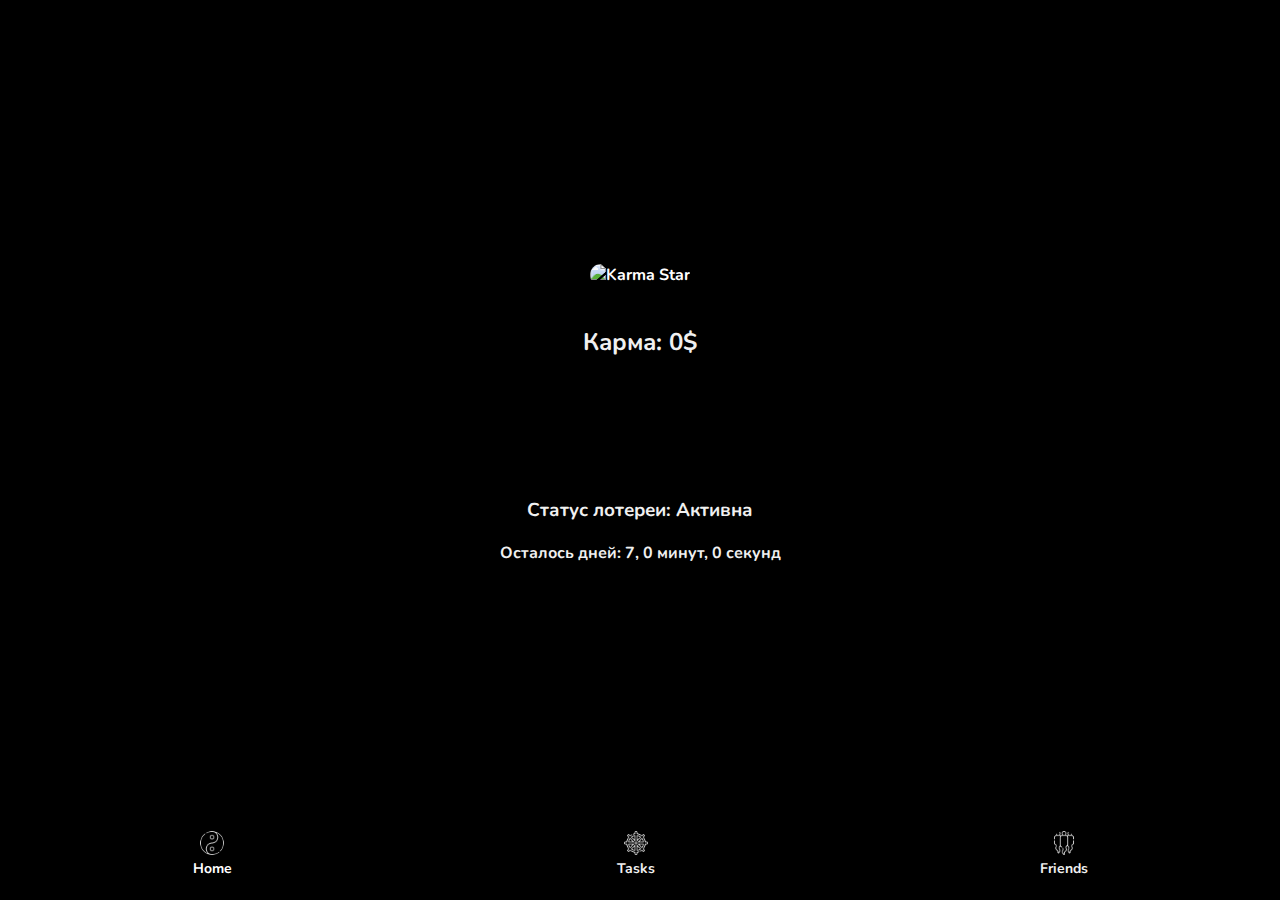
==== public/index.html @ 1c392c8a "Add files via upload" ====
<!DOCTYPE html>
<html lang="en">
<head>
    <meta charset="UTF-8">
    <meta name="viewport" content="width=device-width, initial-scale=1.0">
    <title>Telegram App</title>
    <link rel="stylesheet" href="styles.css">
</head>
<body>
    <img src="/Img and Vid/KarmaStarVol1-unscreen.gif" alt="Karma Star">

    <div class="karma-counter">
        <h2>Карма: <span id="karma-balance">0$</span></h2>
    </div>
    
    <div class="lottery-status">
        <h3>Статус лотереи: <span id="lottery-status">Активна</span></h3>
        <p>Осталось дней: <span id="days-left">30</span>, <span id="minutes-left">15</span> минут, <span id="seconds-left">45</span> секунд</p>
    </div>

    <div class="navbar">
        <a href="index.html" class="active">
            <img src="/Icons/Home white.png" alt="Home" class="navbar-icon"> Home
        </a>
        <a href="tasks.html">
            <img src="/Icons/Tasks white.png" alt="Tasks" class="navbar-icon"> Tasks
        </a>
        <a href="friends.html">
            <img src="/Icons/Friends white.png" alt="Friends" class="navbar-icon"> Friends
        </a>
    </div>

    <script src="karma.js"></script>
    <script src="lotteryTimer.js"></script>
</body>
</html>
---- public/styles.css ----
body {
    background-color: black;
    margin: 0;
    display: flex;
    flex-direction: column;
    justify-content: center;
    align-items: center;
    font-family: Nunito;
    height: 100vh;
    color: #ffffff;
}

@font-face {
    font-family:Nunito;
    src: url(/fonts/Nunito-Bold.ttf);
}
.video-container {
    max-width: 90%;
    border-radius: 12px;
    overflow: hidden;
}

video {
    width: 100%;
    height: auto;
    border: none;
    outline: none;
    background-color: #000; 
}

.navbar {
    background-color: black;
    position: fixed;
    bottom: 0;
    width: 100%;
    display: flex;
    justify-content: space-around;
    padding: 10px 0;
}

.navbar a {
    display: flex;
    flex-direction: column;
    align-items: center;
    color: #f0f0f0;
    text-align: center;
    padding: 12px 0;
    text-decoration: none;
    font-size: 14px;
    border-radius: 8px;
    transition: background-color 0.3s, color 0.3s;
}

.navbar a i {
    margin-bottom: 4px;
}

.navbar a:hover {
    background-color: #000000;
    color: #ffffff;
}

.navbar a.active {
    
    color: #ffffff;
}
.navbar-icon {
    width: 24px; /* Размер иконок */
    height: auto;
    margin-bottom: 4px; /* Отступ под иконками */
}

img {
    max-width: 90%;
    height: auto;
    border-radius: 12px;
    margin-left: auto;
    margin-right: auto;
    margin-bottom: 0;
}

.karma-counter {
    margin: 20px; 
    color: #f0f0f0;
    text-align: center;
    font-size: 16px;
}

.lottery-status {
    text-align: center;
    color: #f0f0f0;
    font-size: 16px;
    margin-bottom: 56px
}

.task-container{
    position: absolute;
    top: 20px; 
    left: 20px; 
    color: #ffffff; 
    font-size: 10px; 
    margin: 0; 
}

.task{
    font-size: 15px;
    margin-bottom: 350px;
    padding-right: 45px;
}
.karma-counter{
    margin-bottom: 100px;
}
.submit-btn {
    display: inline-block;
    padding: 10px 20px;
    background-color: white; 
    color: black; 
    text-align: center;
    text-decoration: none; 
    border-radius: 5px; 
    transition: background-color 0.3s, transform 0.3s; 
}

.submit-btn:hover {
    background-color: white; 
    transform: scale(1.05); 
}

.friends-container{
    margin-bottom: 690px;
    font-size: 10px;
    margin-right: 150px;
}
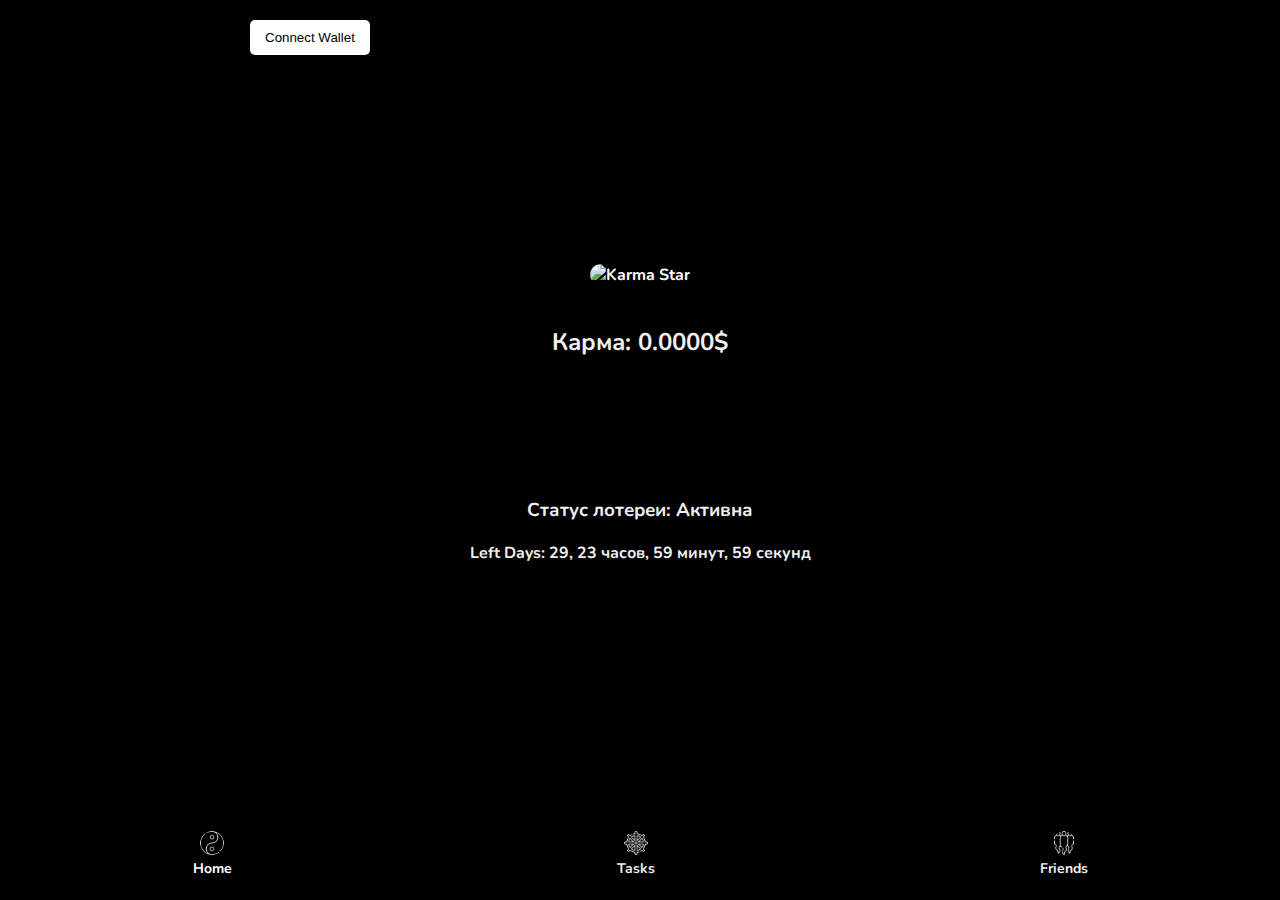
==== commit 1c4ff691: "Add files via upload" ====
--- a/public/index.html
+++ b/public/index.html
@@ -7,15 +7,18 @@
     <link rel="stylesheet" href="styles.css">
 </head>
 <body>
+    <div class="wallet-connect">
+        <button id="connect-wallet">Connect Wallet</button>
+    </div>
+
     <img src="/Img and Vid/KarmaStarVol1-unscreen.gif" alt="Karma Star">
-
     <div class="karma-counter">
         <h2>Карма: <span id="karma-balance">0$</span></h2>
     </div>
     
     <div class="lottery-status">
         <h3>Статус лотереи: <span id="lottery-status">Активна</span></h3>
-        <p>Осталось дней: <span id="days-left">30</span>, <span id="minutes-left">15</span> минут, <span id="seconds-left">45</span> секунд</p>
+        <p>Left Days: <span id="days-left">30</span>, <span id="hours-left">0</span> часов, <span id="minutes-left">0</span> минут, <span id="seconds-left">0</span> секунд</p>
     </div>
 
     <div class="navbar">
@@ -32,6 +35,6 @@
 
     <script src="karma.js"></script>
     <script src="lotteryTimer.js"></script>
+    <script src="https://cdn.ton.org/ton-connect.js"></script>
 </body>
 </html>
- --- a/public/styles.css
+++ b/public/styles.css
@@ -131,3 +131,22 @@
     font-size: 10px;
     margin-right: 150px;
 }
+
+.wallet-connect {
+    position: absolute;
+    top:20px;
+    left: 250px;
+}
+
+#connect-wallet {
+    padding: 10px 15px;
+    background-color: white; /* Зеленый фон */
+    color: black; /* Белый текст */
+    border: none;
+    border-radius: 5px;
+    cursor: pointer;
+}
+
+#connect-wallet:hover {
+    background-color: white; /* Темнее при наведении */
+}
